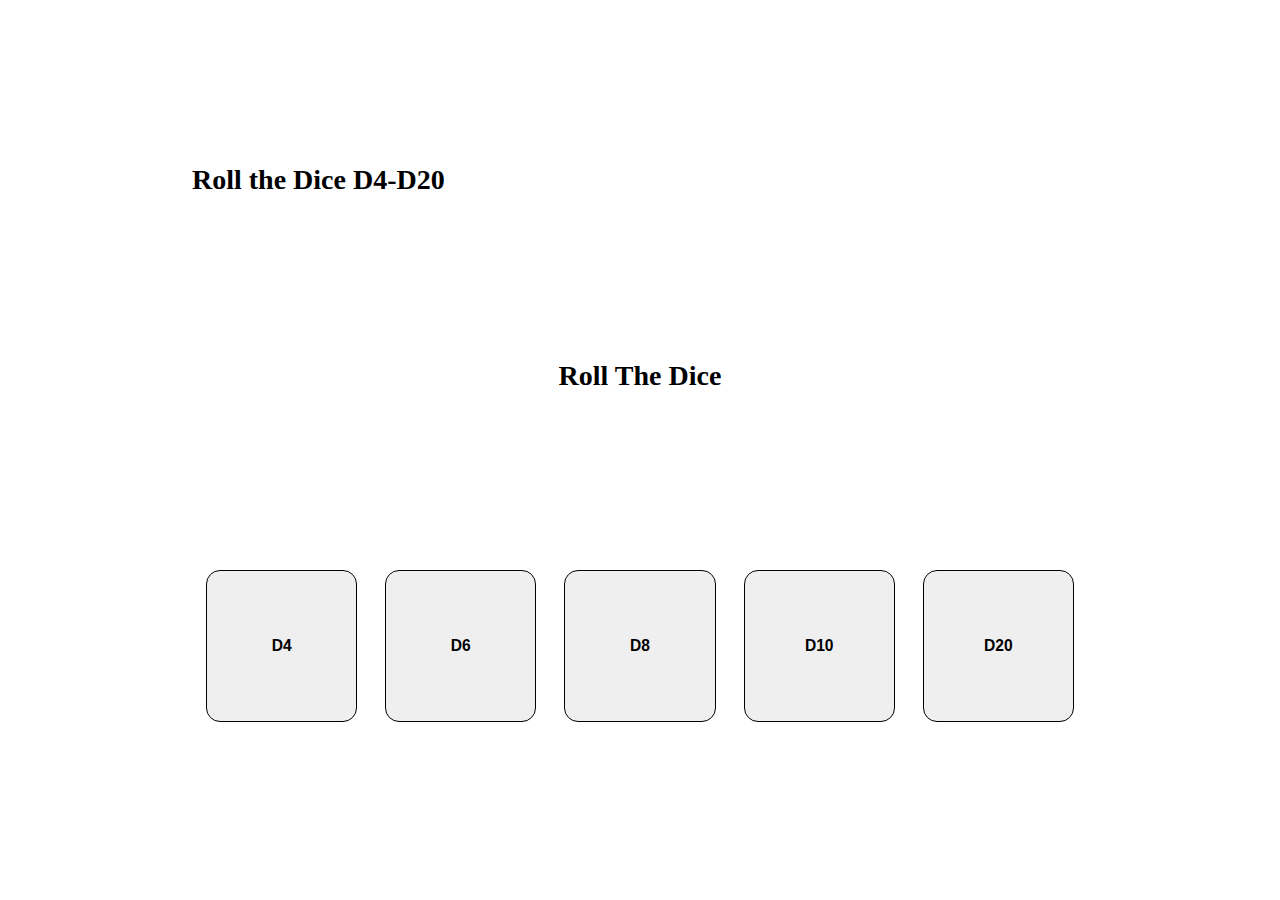
==== index.html @ 42f4bbec "changed dice text" ====
<!DOCTYPE html>
<html lang="en">
<head>
    <meta charset="UTF-8">
    <meta name="viewport" content="width=device-width, initial-scale=1.0">
    <title>D4 to D20</title>
    <link rel="stylesheet" href="style.css">
</head>
<body>
    <div class="container">
        <h1>Roll the Dice D4-D20</h1>
        <div class="display-container">
            <h1 id="rolled-value">Roll The Dice</h1>
        </div>
        <div class="dice-container">
            
            <!-- 4 -->
            <button class="dice-block" data-sides="5">
                <h3>D4</h3>
            </button>
            
            <!-- 6 -->
            <button class="dice-block" data-sides="7">
                <h3>D6</h3>
            </button>

            <!-- 8 -->
            <button class="dice-block" data-sides="9">
                <h3>D8</h3>
            </button>

            <!-- 10 -->
            <button class="dice-block" data-sides="11">
                <h3>D10</h3>
            </button>
            
            <!-- 20 sided -->
            <button class="dice-block" data-sides="21">
                <h3>D20</h3>
            </button>
        </div>
    </div>
    <script src="script.js"></script>
</body>
</html>
---- style.css ----
* {
    padding: 0;
    margin: 0;
    box-sizing: border-box;
}
:root {
    font-size: 14px;
}
body {
    height: 100vh;
    width: 100vw;
    display: grid;
    place-items: center;
}
.dice-container {
    width: 70vw;
    height: 20vh;
    display: flex;
    flex-direction: row;
    justify-content: space-evenly;
}
.dice-block {
    border: solid black 1px;
    width: 100%;
    margin: 1rem;
    display: grid;
    place-items: center;
    border-radius: 1rem;
}
.dice-block:hover {
    transform: scale(1.02);
}
.display-container {
    width: 30vw;
    height: 40vh;
    margin: 0 auto;
    display: grid;
    place-items: center;

}
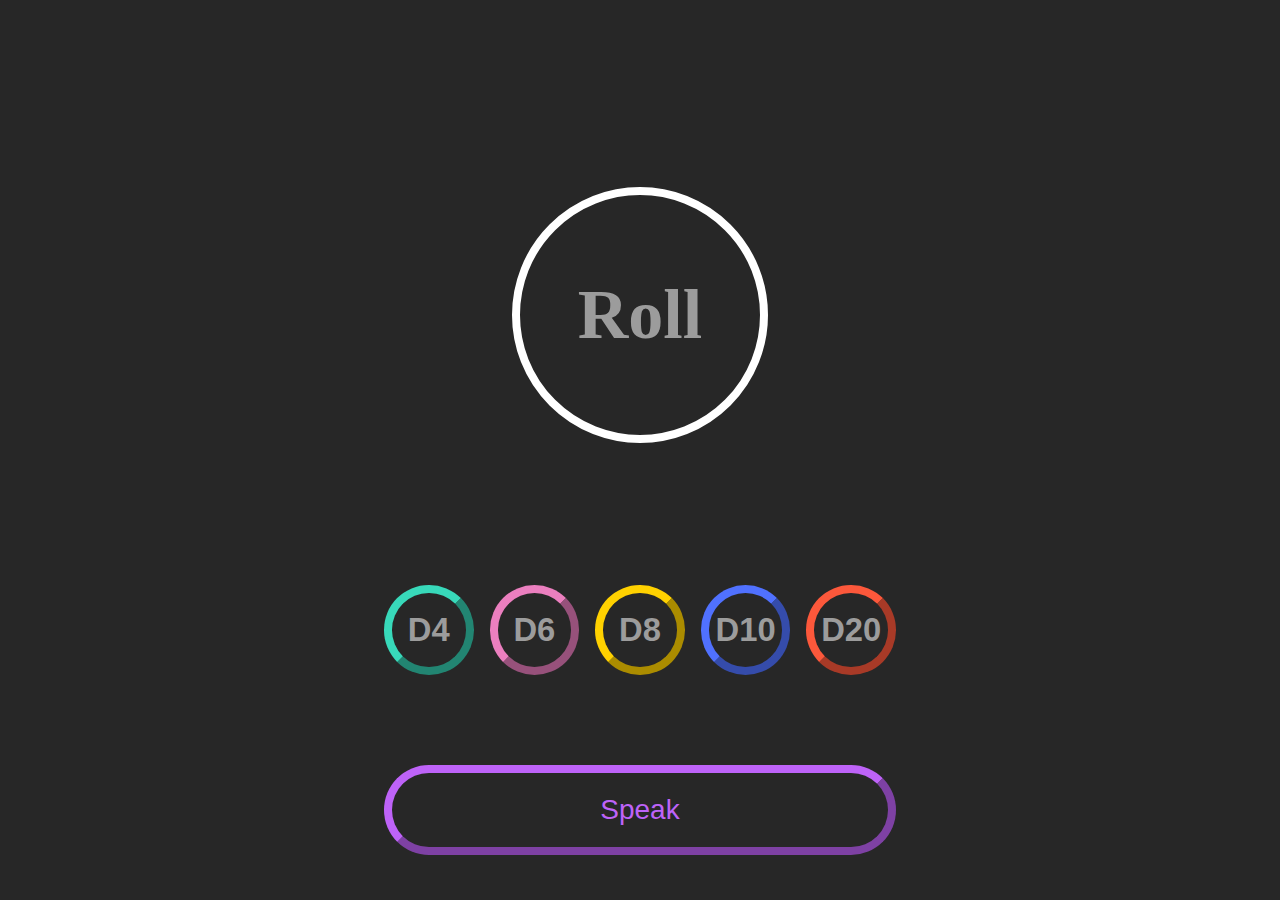
==== commit a7b90d2d: "added containers for better styling" ====
--- a/index.html
+++ b/index.html
@@ -6,37 +6,44 @@
     <title>D4 to D20</title>
     <link rel="stylesheet" href="style.css">
 </head>
-<body>
+<body class="centering">
     <div class="container">
-        <h1>Roll the Dice D4-D20</h1>
-        <div class="display-container">
-            <h1 id="rolled-value">Roll The Dice</h1>
+        <div class="display-container centering">
+            <div id="rolled-value-container" class="centering">
+                <h1 id="rolled-value">Roll</h1>
+            </div>
         </div>
-        <div class="dice-container">
-            
-            <!-- 4 -->
-            <button class="dice-block" data-sides="5">
-                <h3>D4</h3>
-            </button>
-            
-            <!-- 6 -->
-            <button class="dice-block" data-sides="7">
-                <h3>D6</h3>
-            </button>
 
-            <!-- 8 -->
-            <button class="dice-block" data-sides="9">
-                <h3>D8</h3>
-            </button>
+        <div class="input-container">
+            <div class="dice-container">
+                <!-- 4 -->
+                <button class="dice-block teal" data-sides="5">
+                    <h3>D4</h3>
+                </button>
+                
+                <!-- 6 -->
+                <button class="dice-block pink" data-sides="7">
+                    <h3>D6</h3>
+                </button>
+    
+                <!-- 8 -->
+                <button class="dice-block yellow" data-sides="9">
+                    <h3>D8</h3>
+                </button>
+    
+                <!-- 10 -->
+                <button class="dice-block blue" data-sides="11">
+                    <h3>D10</h3>
+                </button>
+                
+                <!-- 20 sided -->
+                <button class="dice-block red" data-sides="21">
+                    <h3>D20</h3>
+                </button>
+            </div>
 
-            <!-- 10 -->
-            <button class="dice-block" data-sides="11">
-                <h3>D10</h3>
-            </button>
-            
-            <!-- 20 sided -->
-            <button class="dice-block" data-sides="21">
-                <h3>D20</h3>
+            <button class="mic purple">
+                Speak
             </button>
         </div>
     </div>
--- a/style.css
+++ b/style.css
@@ -5,36 +5,114 @@
 }
 :root {
     font-size: 14px;
+    --color--off-black: #272727;
+    --color--teal: #38d9ba;
+    --color--red: #fc583b;
+    --color--blue: #5071ff;
+    --color--yellow: #ffd100;
+    --color--pink: #eb7fbf;
+    --color--purple: #be63f8;
+    --color--gray-dark: #262626;
+    --color--gray-light: #9c9c9c;
+
+    color: var(--color--gray-light);
+
 }
-body {
-    height: 100vh;
-    width: 100vw;
+.centering {
     display: grid;
     place-items: center;
 }
+body {
+    background-color: var(--color--off-black);
+    height: 100vh;
+    width: 100vw;
+}
+.container {
+    height: 90%;
+    width: 40%;
+    display: flex;
+    flex-direction: column;
+    justify-content: space-between;
+}
+
+/* DISPLAY STUFF */
+.display-container{
+    height: 100%;
+    width: 100%;
+}
+#rolled-value-container {
+    width: 20vw;
+    height: 20vw;
+    border: solid white 2px;
+    border-radius: 50%;
+    border-width: 8px;
+
+}
+#rolled-value-container h1 {
+    text-align: center;
+    font-size: 5rem;
+}
+
+/* INPUT STUFF */
+.input-container {
+    /* border: solid white 2px; */
+    height: 50%;
+    display: flex;
+    flex-direction: column;
+    justify-content: space-between;
+}
 .dice-container {
-    width: 70vw;
-    height: 20vh;
+    width: 100%;
+    height: 45%;
+    /* border: solid white 2px; */
     display: flex;
     flex-direction: row;
-    justify-content: space-evenly;
+    justify-content: space-between;
 }
-.dice-block {
-    border: solid black 1px;
+.dice-container button {
+    width: 7vw;
+    height: 7vw;
+    border-radius: 50%;
+    background-color: var(--color--off-black);
+    color: var(--color--gray-light);
+    border-width: 8px; 
+    font-size: 2rem;
+}
+.dice-container button:hover {
+    transform: scale(1.05);
+}
+.mic {
+    
     width: 100%;
-    margin: 1rem;
-    display: grid;
-    place-items: center;
-    border-radius: 1rem;
+    height: 7vw;
+    background-color: var(--color--off-black);
+    border-radius: 5rem;
+    border-width: 8px;
+    color: var(--color--gray-light);
+    font-size: 2rem;
 }
-.dice-block:hover {
-    transform: scale(1.02);
+
+.teal {
+    border-color: var(--color--teal);
+    color: var(--color--teal);
 }
-.display-container {
-    width: 30vw;
-    height: 40vh;
-    margin: 0 auto;
-    display: grid;
-    place-items: center;
-
-}+.red {
+    border-color: var(--color--red);
+    color: var(--color--red);
+}
+.blue {
+    border-color: var(--color--blue);
+    color: var(--color--blue);
+}
+.yellow {
+    border-color: var(--color--yellow);
+    color: var(--color--yellow);
+}
+.pink {
+    border-color: var(--color--pink);
+    color: var(--color--pink);
+}
+.purple {
+    border-color: var(--color--purple);
+    color: var(--color--purple);
+}
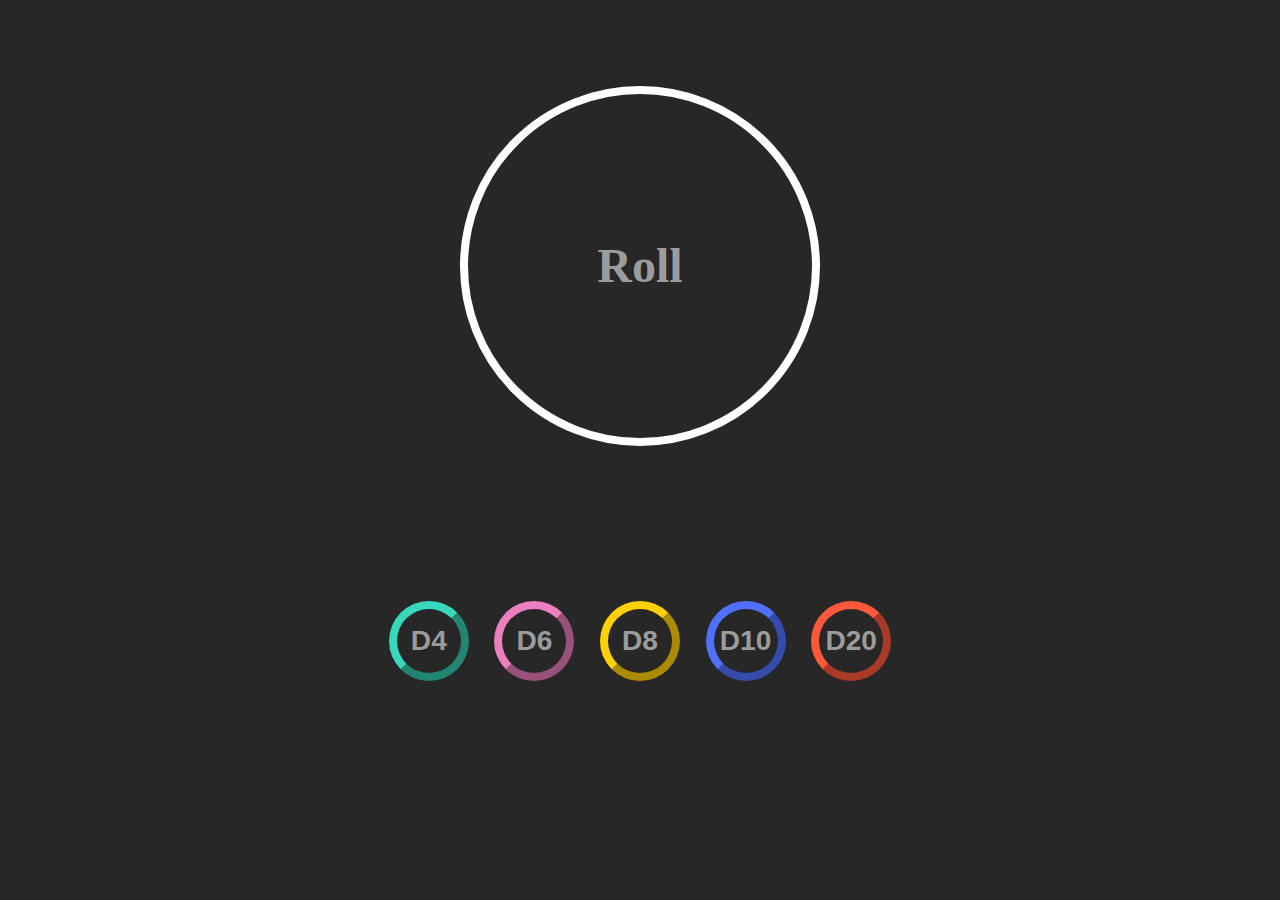
==== commit f4eff824: "removed mic button" ====
--- a/index.html
+++ b/index.html
@@ -8,7 +8,7 @@
 </head>
 <body class="centering">
     <div class="container">
-        <div class="display-container centering">
+        <div class="display-container">
             <div id="rolled-value-container" class="centering">
                 <h1 id="rolled-value">Roll</h1>
             </div>
@@ -42,9 +42,6 @@
                 </button>
             </div>
 
-            <button class="mic purple">
-                Speak
-            </button>
         </div>
     </div>
     <script src="script.js"></script>
--- a/style.css
+++ b/style.css
@@ -4,7 +4,7 @@
     box-sizing: border-box;
 }
 :root {
-    font-size: 14px;
+    font-size: 24px;
     --color--off-black: #272727;
     --color--teal: #38d9ba;
     --color--red: #fc583b;
@@ -14,9 +14,7 @@
     --color--purple: #be63f8;
     --color--gray-dark: #262626;
     --color--gray-light: #9c9c9c;
-
     color: var(--color--gray-light);
-
 }
 .centering {
     display: grid;
@@ -29,90 +27,68 @@
 }
 .container {
     height: 90%;
-    width: 40%;
+    max-width: 100vw;
     display: flex;
     flex-direction: column;
-    justify-content: space-between;
+    justify-content: space-around;
 }
 
 /* DISPLAY STUFF */
 .display-container{
-    height: 100%;
-    width: 100%;
+    height: 60%;
+    max-width: 100vw;
+    display: flex;
+    flex-direction: column;
+    justify-content: space-around;
 }
 #rolled-value-container {
-    width: 20vw;
-    height: 20vw;
+    width: 50vw;
+    height: 50vw;
+    max-height: 15rem;
+    max-width: 15rem;
     border: solid white 2px;
     border-radius: 50%;
     border-width: 8px;
+    margin: 0 auto;
+}
 
-}
 #rolled-value-container h1 {
     text-align: center;
-    font-size: 5rem;
+    font-size: 2rem;
 }
 
 /* INPUT STUFF */
 .input-container {
-    /* border: solid white 2px; */
     height: 50%;
     display: flex;
     flex-direction: column;
-    justify-content: space-between;
+    justify-content: center;
 }
 .dice-container {
     width: 100%;
     height: 45%;
-    /* border: solid white 2px; */
     display: flex;
     flex-direction: row;
     justify-content: space-between;
+    flex-wrap: wrap;
 }
 .dice-container button {
-    width: 7vw;
-    height: 7vw;
+    width: 6vw;
+    height: 6vw;
+    min-width: 80px;
+    min-height: 80px;
     border-radius: 50%;
     background-color: var(--color--off-black);
     color: var(--color--gray-light);
     border-width: 8px; 
-    font-size: 2rem;
+    font-size: 1rem;
+    margin: 1vw;
 }
-.dice-container button:hover {
-    transform: scale(1.05);
-}
-.mic {
-    
-    width: 100%;
-    height: 7vw;
-    background-color: var(--color--off-black);
-    border-radius: 5rem;
-    border-width: 8px;
-    color: var(--color--gray-light);
-    font-size: 2rem;
-}
+.dice-container button:hover {transform: scale(1.05);}
 
-.teal {
-    border-color: var(--color--teal);
-    color: var(--color--teal);
-}
-.red {
-    border-color: var(--color--red);
-    color: var(--color--red);
-}
-.blue {
-    border-color: var(--color--blue);
-    color: var(--color--blue);
-}
-.yellow {
-    border-color: var(--color--yellow);
-    color: var(--color--yellow);
-}
-.pink {
-    border-color: var(--color--pink);
-    color: var(--color--pink);
-}
-.purple {
-    border-color: var(--color--purple);
-    color: var(--color--purple);
-}
+.teal {border-color: var(--color--teal);}
+.red {border-color: var(--color--red);}
+.blue {border-color: var(--color--blue);}
+.yellow {border-color: var(--color--yellow);}
+.pink {border-color: var(--color--pink);}
+.purple {border-color: var(--color--purple);}
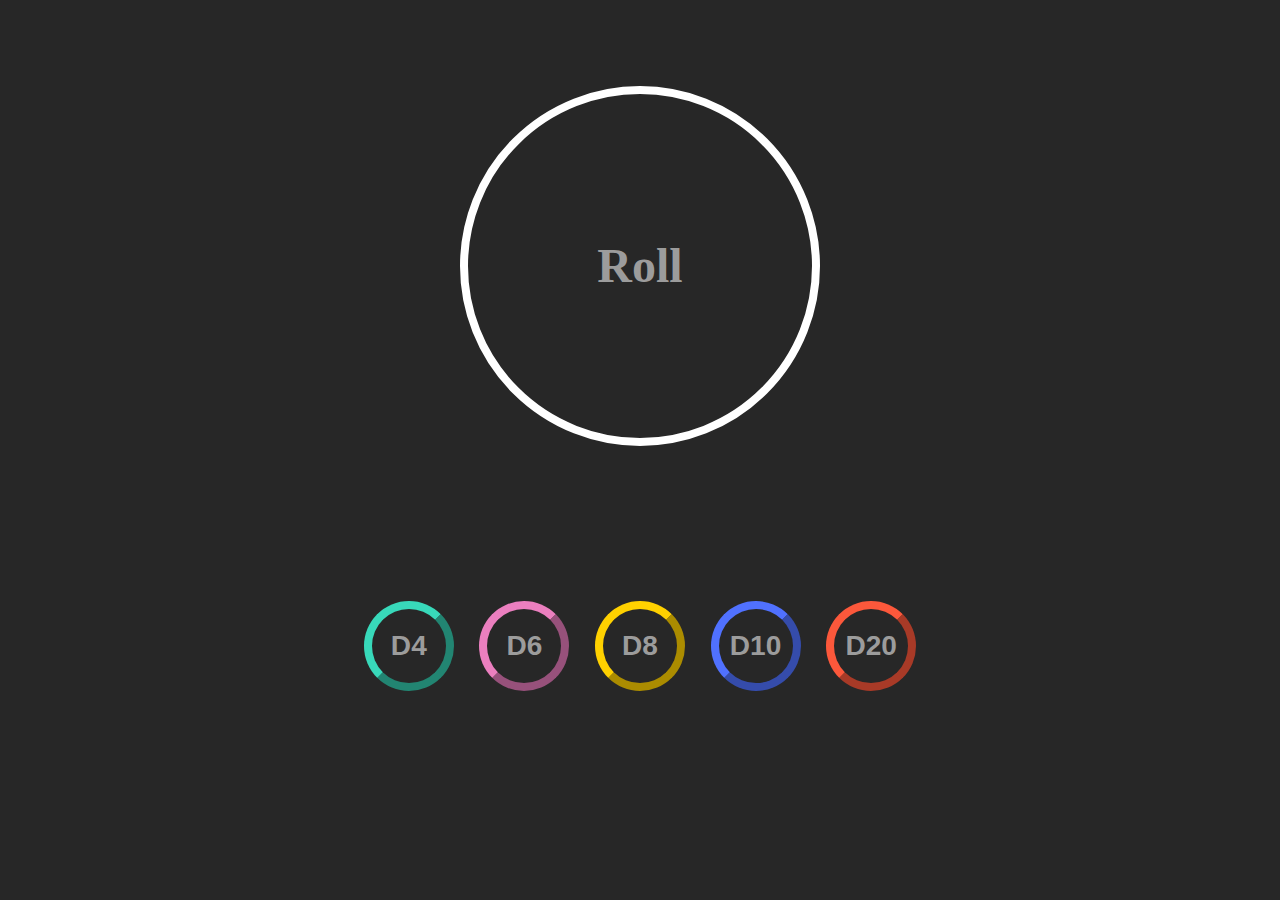
==== commit 25874d64: "Added accessability roles" ====
--- a/index.html
+++ b/index.html
@@ -17,27 +17,27 @@
         <div class="input-container">
             <div class="dice-container">
                 <!-- 4 -->
-                <button class="dice-block teal" data-sides="5">
+                <button role="D4" class="dice-block teal" data-sides="4">
                     <h3>D4</h3>
                 </button>
                 
                 <!-- 6 -->
-                <button class="dice-block pink" data-sides="7">
+                <button role="D6" class="dice-block pink" data-sides="6">
                     <h3>D6</h3>
                 </button>
     
                 <!-- 8 -->
-                <button class="dice-block yellow" data-sides="9">
+                <button role="D8" class="dice-block yellow" data-sides="8">
                     <h3>D8</h3>
                 </button>
     
                 <!-- 10 -->
-                <button class="dice-block blue" data-sides="11">
+                <button role="D10" class="dice-block blue" data-sides="10">
                     <h3>D10</h3>
                 </button>
                 
                 <!-- 20 sided -->
-                <button class="dice-block red" data-sides="21">
+                <button role="D20" class="dice-block red" data-sides="21">
                     <h3>D20</h3>
                 </button>
             </div>
--- a/style.css
+++ b/style.css
@@ -75,8 +75,8 @@
 .dice-container button {
     width: 6vw;
     height: 6vw;
-    min-width: 80px;
-    min-height: 80px;
+    min-width: 90px;
+    min-height: 90px;
     border-radius: 50%;
     background-color: var(--color--off-black);
     color: var(--color--gray-light);
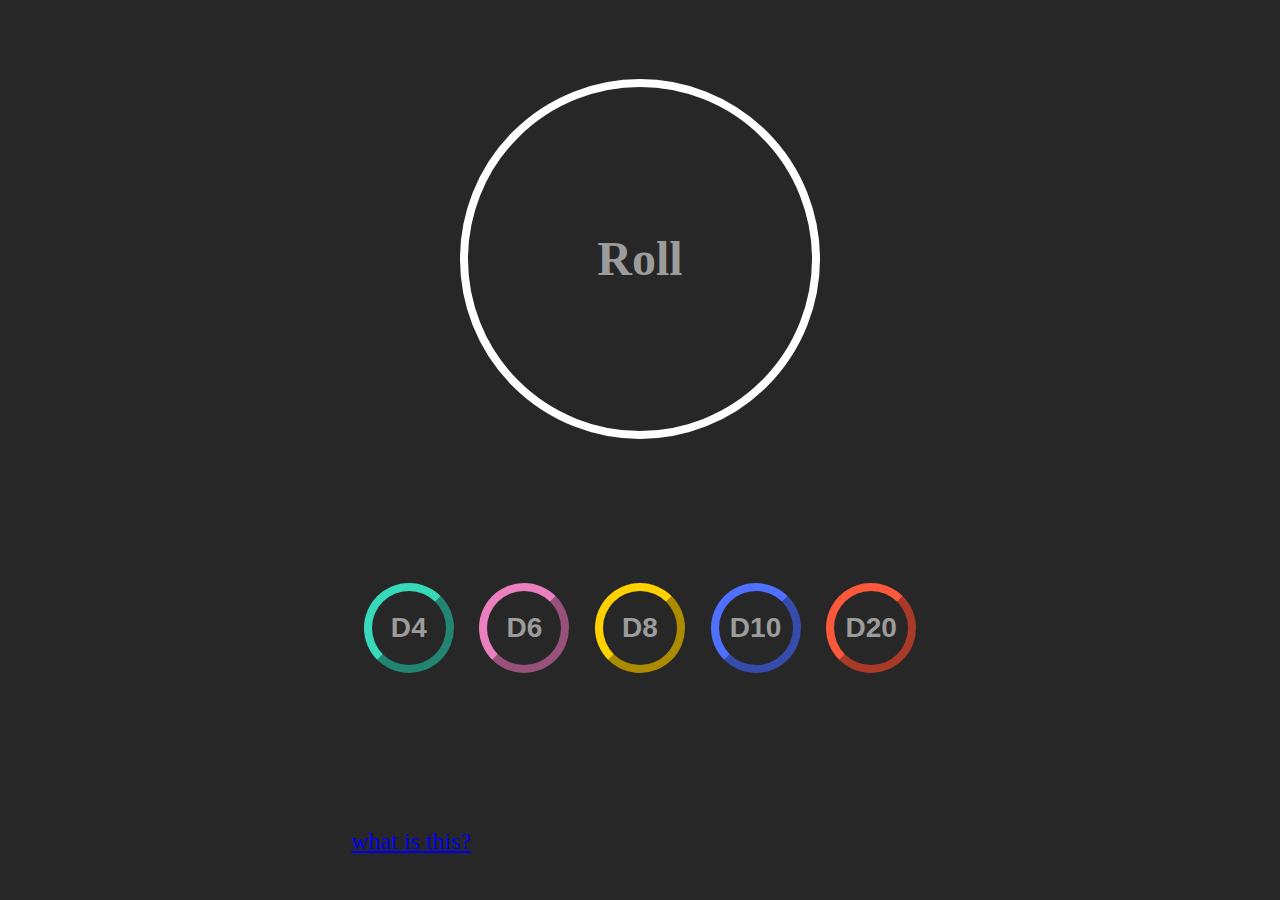
==== commit c612abf1: "refactored css added about link" ====
--- a/index.html
+++ b/index.html
@@ -7,14 +7,14 @@
     <link rel="stylesheet" href="style.css">
 </head>
 <body class="centering">
-    <div class="container">
-        <div class="display-container">
+    <div class="container column">
+        <div class="display-container column">
             <div id="rolled-value-container" class="centering">
                 <h1 id="rolled-value">Roll</h1>
             </div>
         </div>
 
-        <div class="input-container">
+        <div class="input-container column">
             <div class="dice-container">
                 <!-- 4 -->
                 <button role="D4" class="dice-block teal" data-sides="4">
@@ -43,6 +43,7 @@
             </div>
 
         </div>
+        <a id="about" href="about.html">what is this?</a>
     </div>
     <script src="script.js"></script>
 </body>
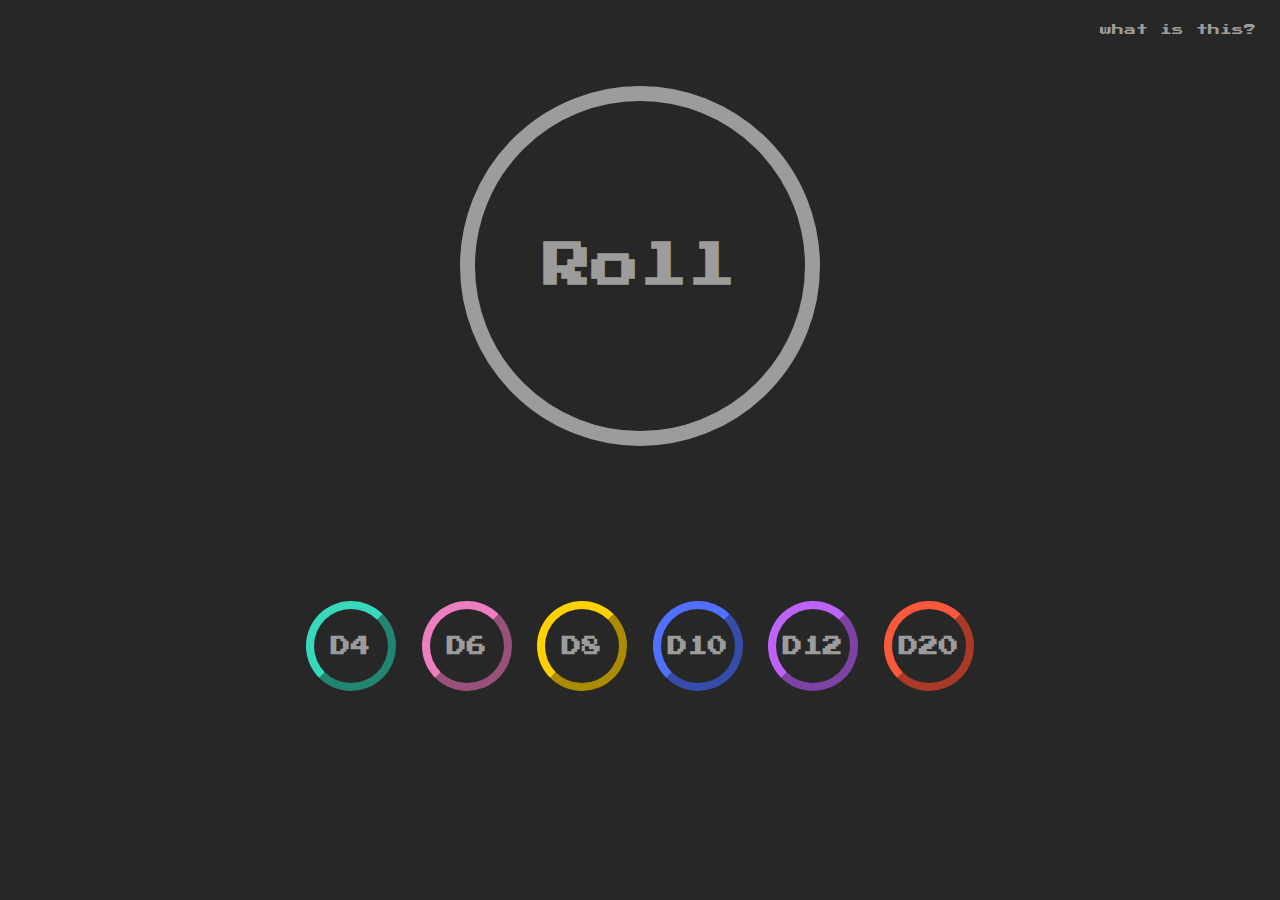
==== commit 4dc06a4d: "added d12" ====
--- a/index.html
+++ b/index.html
@@ -35,6 +35,11 @@
                 <button role="D10" class="dice-block blue" data-sides="10">
                     <h3>D10</h3>
                 </button>
+
+                <!-- 12 -->
+                <button role="D12" class="dice-block purple" data-sides="12">
+                    <h3>D12</h3>
+                </button>
                 
                 <!-- 20 sided -->
                 <button role="D20" class="dice-block red" data-sides="21">
--- a/style.css
+++ b/style.css
@@ -1,9 +1,15 @@
+@import url("https://fonts.googleapis.com/css2?family=Chakra+Petch:wght@600&display=swap");
+@import url('https://fonts.googleapis.com/css2?family=Press+Start+2P&display=swap');
 * {
     padding: 0;
     margin: 0;
     box-sizing: border-box;
+    font-family: inherit;
+
 }
 :root {
+    font-family: "Chakra Petch";
+    font-family: 'Press Start 2P', cursive;
     font-size: 24px;
     --color--off-black: #272727;
     --color--teal: #38d9ba;
@@ -20,6 +26,10 @@
     display: grid;
     place-items: center;
 }
+.column {
+    display: flex;
+    flex-direction: column;
+}
 body {
     background-color: var(--color--off-black);
     height: 100vh;
@@ -28,8 +38,6 @@
 .container {
     height: 90%;
     max-width: 100vw;
-    display: flex;
-    flex-direction: column;
     justify-content: space-around;
 }
 
@@ -37,8 +45,6 @@
 .display-container{
     height: 60%;
     max-width: 100vw;
-    display: flex;
-    flex-direction: column;
     justify-content: space-around;
 }
 #rolled-value-container {
@@ -46,9 +52,9 @@
     height: 50vw;
     max-height: 15rem;
     max-width: 15rem;
-    border: solid white 2px;
+    border: solid var(--color--gray-light) 2px;
     border-radius: 50%;
-    border-width: 8px;
+    border-width: 15px;
     margin: 0 auto;
 }
 
@@ -60,8 +66,6 @@
 /* INPUT STUFF */
 .input-container {
     height: 50%;
-    display: flex;
-    flex-direction: column;
     justify-content: center;
 }
 .dice-container {
@@ -81,7 +85,7 @@
     background-color: var(--color--off-black);
     color: var(--color--gray-light);
     border-width: 8px; 
-    font-size: 1rem;
+    font-size: .7rem;
     margin: 1vw;
 }
 .dice-container button:hover {transform: scale(1.05);}
@@ -92,3 +96,42 @@
 .yellow {border-color: var(--color--yellow);}
 .pink {border-color: var(--color--pink);}
 .purple {border-color: var(--color--purple);}
+
+#about {
+    font-size: .5rem;
+    color: var(--color--gray-light);
+    text-decoration: none;
+    position: absolute;
+    right: 1rem;
+    top: 1rem;
+}
+#about:hover {
+    transform: scale(1.05);
+}
+.about-container {
+    padding: 5rem 0 5rem 0;
+    font-family: "Chakra Petch";
+    width: 60%;
+    margin: 0 auto;
+}
+.about-container h2, .about-container h3 {
+    margin-bottom: 1rem;
+}
+.about-container p {
+    font-size: .8rem;
+    margin-bottom: 1.2rem;
+}
+.about-container a {
+    color: var(--color--gray-light);
+}
+
+#profile-link {
+    width: 100%;
+    margin-top: 3rem;
+    text-align: center;
+    display: block;
+}
+
+.about-container a {
+    font-size: .6rem;
+}